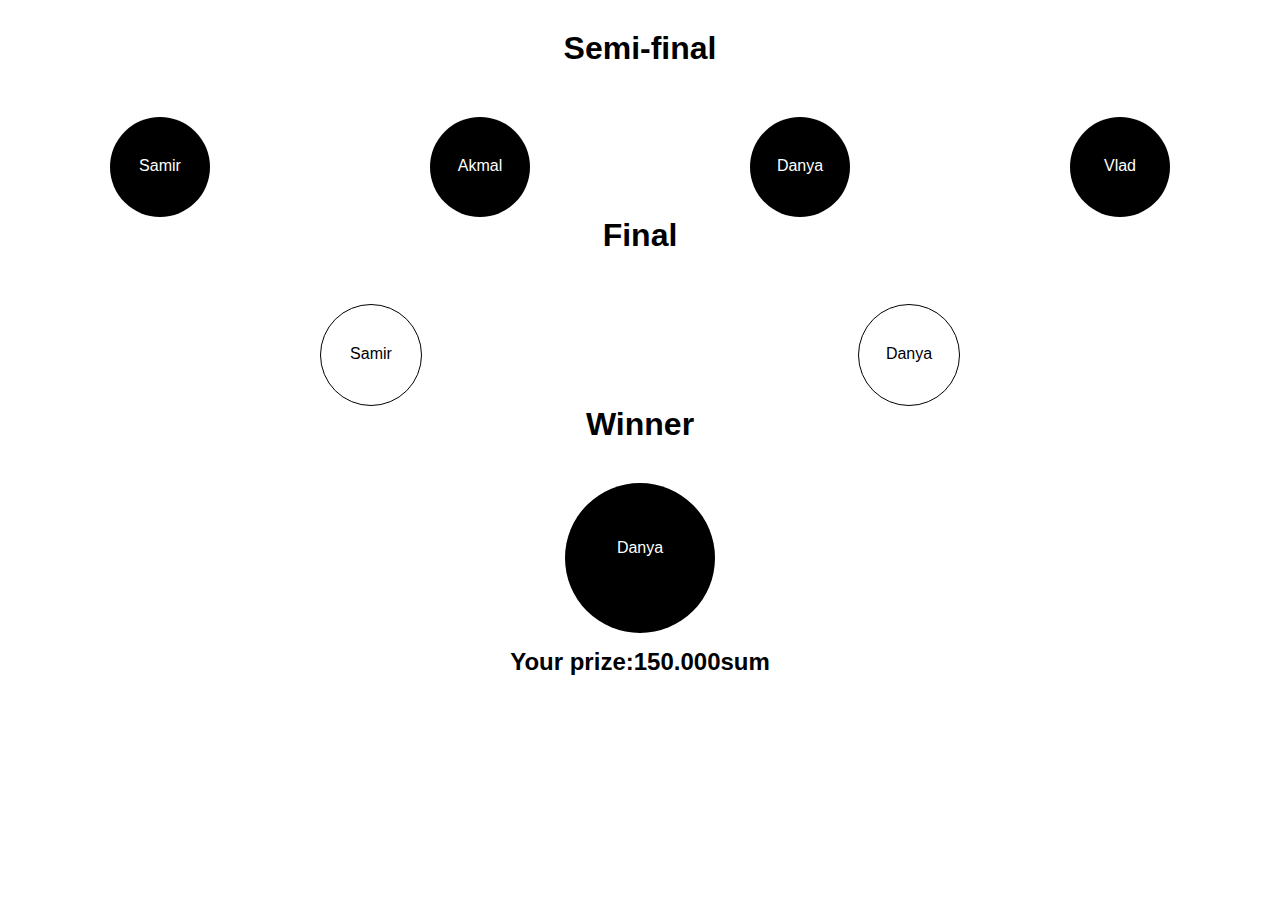
==== Fly Away/index.html @ 3e3f4e41 "Add files via upload" ====
<!DOCTYPE html>
<html lang="en">
<head>
	<meta charset="UTF-8">
	<meta name="viewport" content="width=device-width, initial-scale=1.0">
	<link rel="stylesheet" href="style.css">
	<title>Fly away</title>
</head>
<body>
	<h1 align="center">Semi-final</h1>
<div class="condishion_1">
	<div class="players">
		<p class="descr">Samir</p>
	</div>
	<div class="players">
		<p class="descr">Akmal</p>
	</div>
	<div class="players">
		<p class="descr">Danya</p>
	</div>
	<div class="players">
		<p class="descr">Vlad</p>
	</div>
</div>
	<h1 align="center">Final</h1>
<div class="condishion_2">
	<div class="players_2">
		<p class=" sers">Samir</p>
	</div>
	<div class="players_2">
		<p class=" sers">Danya</p>
	</div>

</div>
	<h1 align="center">Winner</h1>
<div class="player_legend">
	<p class="descr  exec">Danya</p>
</div>
<h2 align="center">Your prize:150.000sum</h2>
</body>
</html>
---- Fly Away/style.css ----
*{margin: 0;padding: 0;font-style: calibri;font-family: sans-serif;}
body
{
	padding-top: 30px;
}
.players
{
	width: 100px;
	height: 100px;
	background-color: #000;
	border-radius: 50%;
}
.condishion_1
{
	display: flex;
	justify-content: space-around;
	margin-top: 50px;
}
.players_2
{
	display: inline-block;
	width: 100px;
	height: 100px;
	border: 1px solid #000 ;
	border-radius: 50%;
	margin-top: 50px;
}
.players_2:nth-child(1)
{
	    margin-left: 320px;
}
.players_2:nth-child(2)
{
	    margin-right: 320px;
}
.condishion_2
{
	display: flex;
	justify-content: space-between;
}
.player_legend
{
	width: 150px;
	height: 150px;
	background-color: #000;
	border-radius: 50%;
	margin: 15px auto;
	animation: click 3s  ease infinite;
}
@keyframes click
{
 20%
 {
 	border-radius: 50% 20%;
 }
 50%
 {
 	border-radius:20% 50% ;
 }
}
.descr
{
	text-align:center;
	font-weight:500;
	color: #fff;
	margin-top: 40px;
}
.sers
{
	color:#000;
	margin-top: 40px;
	text-align:center;
	font-weight:500;
}
.exec
{
line-height: 130px;
}
@media(max-width: 1000px)
{
	.condishion_2
	{
		justify-content: space-around;
	}
	.players_2:nth-child(1)
{
	    margin-left: 0px;
}
.players_2:nth-child(2)
{
	    margin-right: 0px;
}
}
@media(max-width:450px)
{
	.players
	{
		width: 85px;
		height: 85px;
	}
	.descr
	{
		margin-top: 33px;
	}
}
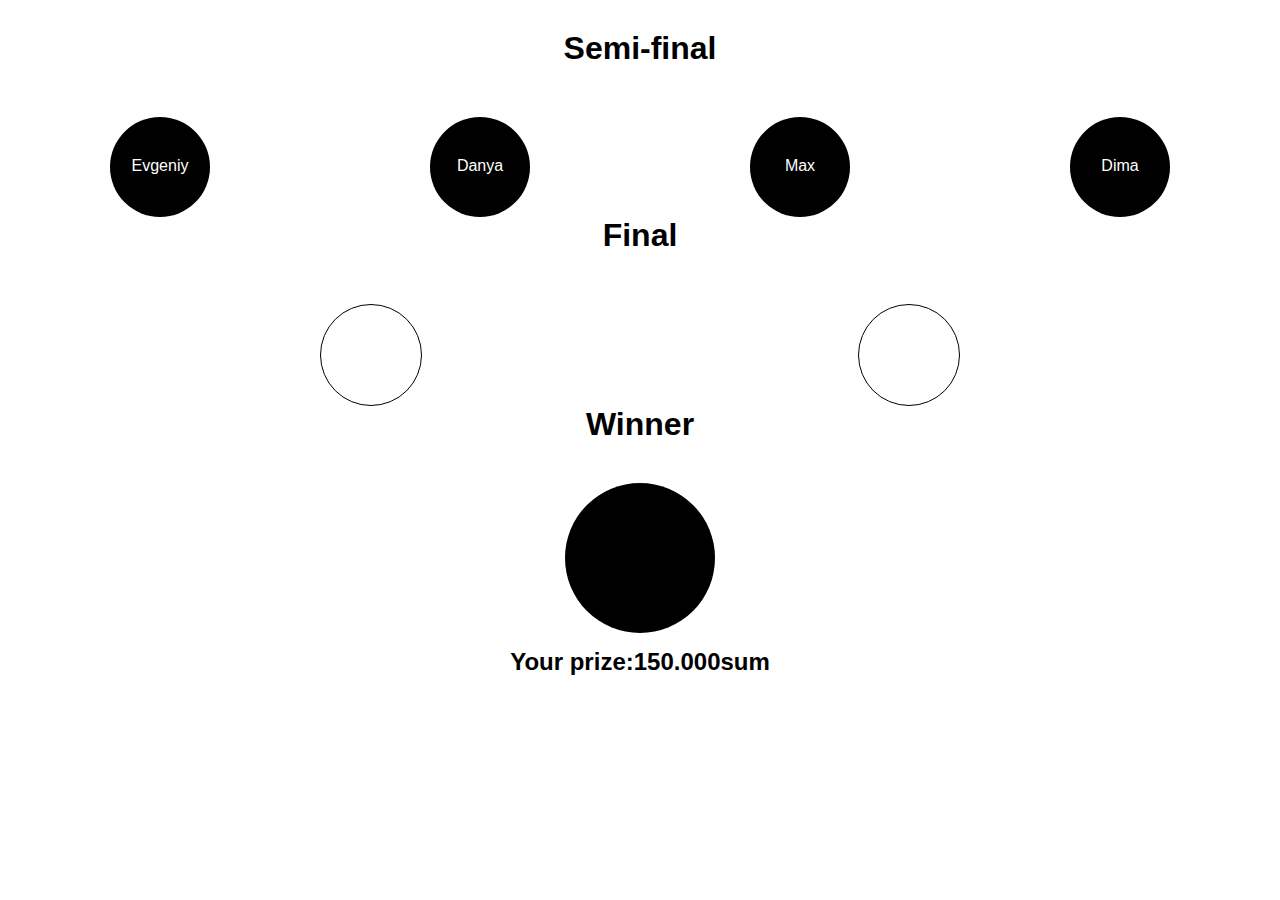
==== commit 4ba7662e: "Update index.html" ====
--- a/Fly Away/index.html
+++ b/Fly Away/index.html
@@ -10,32 +10,32 @@
 	<h1 align="center">Semi-final</h1>
 <div class="condishion_1">
 	<div class="players">
-		<p class="descr">Samir</p>
-	</div>
-	<div class="players">
-		<p class="descr">Akmal</p>
+		<p class="descr">Evgeniy</p>
 	</div>
 	<div class="players">
 		<p class="descr">Danya</p>
 	</div>
 	<div class="players">
-		<p class="descr">Vlad</p>
+		<p class="descr">Max</p>
+	</div>
+	<div class="players">
+		<p class="descr">Dima</p>
 	</div>
 </div>
 	<h1 align="center">Final</h1>
 <div class="condishion_2">
 	<div class="players_2">
-		<p class=" sers">Samir</p>
+		<p class=" sers"></p>
 	</div>
 	<div class="players_2">
-		<p class=" sers">Danya</p>
+		<p class=" sers"></p>
 	</div>
 
 </div>
 	<h1 align="center">Winner</h1>
 <div class="player_legend">
-	<p class="descr  exec">Danya</p>
+	<p class="descr  exec"></p>
 </div>
 <h2 align="center">Your prize:150.000sum</h2>
 </body>
-</html>+</html>
